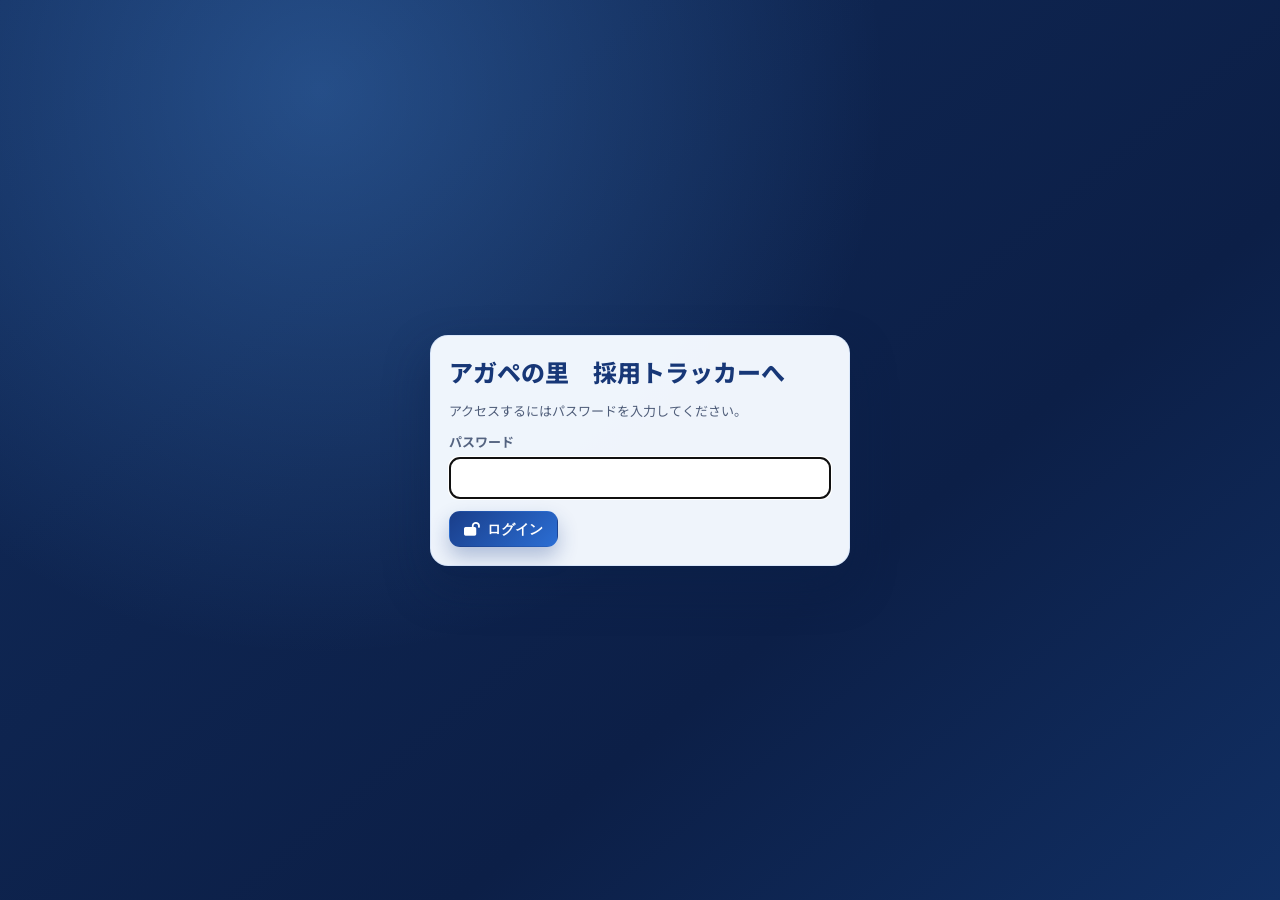
==== analytics.html @ b2e1c062 "Add files via upload" ====
<!DOCTYPE html>
<html lang="ja">
<head>
  <meta charset="UTF-8" />
  <meta name="viewport" content="width=device-width, initial-scale=1.0, maximum-scale=1.0, user-scalable=no" />
  <title>アガペの里 採用トラッカーへ - 分析</title>
  <link rel="preconnect" href="https://fonts.googleapis.com">
  <link rel="preconnect" href="https://fonts.gstatic.com" crossorigin>
  <link href="https://fonts.googleapis.com/css2?family=Noto+Sans+JP:wght@400;500;600;700;800&display=swap" rel="stylesheet">
  <link rel="stylesheet" href="https://cdn.jsdelivr.net/npm/@fortawesome/fontawesome-free@6.5.2/css/all.min.css">
  <link rel="stylesheet" href="./styles.css">
</head>
<body data-page="analytics">
  <div id="toast" class="toast"></div>

  <header class="topbar">
    <div class="topbar-inner">
      <a href="./index.html" class="brand">
        <div class="brand-icon"><img src="./assets/agp-logo-mark.png" alt="AGPロゴ" class="brand-logo-image"></div>
        <div>
          <div class="brand-title">アガペの里　採用トラッカーへ</div>
          <div class="brand-sub">分析ダッシュボード</div>
        </div>
      </a>
    </div>
  </header>

  <main class="app-shell">
    <section class="card section-card">
      <div class="section-head">
        <div>
          <h1 class="section-title">採用分析</h1>
          <div class="section-sub">ソース別成果・月別採用・ステータス分布</div>
        </div>
      </div>

      <div class="kpi-grid analytics-kpi-grid">
        <div class="kpi-card kpi-blue">
          <div class="kpi-label">総応募者</div>
          <div class="kpi-value" id="ana-total-candidates">0</div>
        </div>
        <div class="kpi-card kpi-green">
          <div class="kpi-label">面接化率</div>
          <div class="kpi-value" id="ana-interview-rate">0%</div>
        </div>
        <div class="kpi-card kpi-orange">
          <div class="kpi-label">内定率</div>
          <div class="kpi-value" id="ana-offer-rate">0%</div>
        </div>
        <div class="kpi-card kpi-purple">
          <div class="kpi-label">評価平均</div>
          <div class="kpi-value" id="ana-evaluation-average">-</div>
        </div>
      </div>
    </section>

    <section class="content-grid analytics-grid">
      <div class="card section-card">
        <div class="section-head">
          <div>
            <h2 class="section-title">月別採用数（直近6ヶ月）</h2>
            <div class="section-sub">採用確定日ベース</div>
          </div>
        </div>
        <div id="monthly-chart" class="bar-chart"></div>
      </div>

      <div class="card section-card">
        <div class="section-head">
          <div>
            <h2 class="section-title">ステータス分布</h2>
            <div class="section-sub">候補者数の内訳</div>
          </div>
        </div>
        <div id="status-chart" class="status-chart"></div>
      </div>
    </section>

    <section class="card section-card">
      <div class="section-head">
        <div>
          <h2 class="section-title">採用ソース別成果</h2>
          <div class="section-sub">応募数・内定数・採用数</div>
        </div>
      </div>

      <div class="table-wrap">
        <table class="data-table">
          <thead>
            <tr>
              <th>ソース</th>
              <th>応募数</th>
              <th>内定数</th>
              <th>採用数</th>
              <th>採用率</th>
            </tr>
          </thead>
          <tbody id="source-table-body"></tbody>
        </table>
      </div>
    </section>
  </main>

  <nav class="bottom-nav">
    <a class="nav-item" data-page="home" href="./index.html"><i class="fa-solid fa-house"></i><span>ホーム</span></a>
    <a class="nav-item" data-page="candidates" href="./candidates.html"><i class="fa-solid fa-users"></i><span>候補者</span></a>
    <a class="nav-item" data-page="interviews" href="./interviews.html"><i class="fa-solid fa-calendar-days"></i><span>面接</span></a>
    <a class="nav-item" data-page="evaluation" href="./evaluation.html"><i class="fa-solid fa-star"></i><span>評価</span></a>
    <a class="nav-item" data-page="analytics" href="./analytics.html"><i class="fa-solid fa-chart-simple"></i><span>分析</span></a>
    <a class="nav-item" data-page="settings" href="./settings.html"><i class="fa-solid fa-gear"></i><span>設定</span></a>
  </nav>

  <div id="modal-root"></div>
  <script src="./app.js"></script>
</body>
</html>
---- styles.css ----
:root {
  --bg: #eef4ff;
  --surface: #ffffff;
  --surface-soft: #f3f8ff;
  --border: #c9d8ee;
  --text-main: #1a2540;
  --text-sub: #546380;
  --brand: #1a3e8a;
  --brand-dark: #102b67;
  --accent: #3aa9e8;
  --danger: #c0392b;
  --radius-lg: 16px;
  --radius-md: 12px;
  --radius-sm: 8px;
  --shadow-card: 0 12px 26px rgba(18, 38, 86, 0.1);
  --shadow-float: 0 18px 40px rgba(20, 44, 99, 0.2);
}

* {
  box-sizing: border-box;
}

html,
body {
  margin: 0;
  padding: 0;
  font-family: "Noto Sans JP", sans-serif;
  background:
    radial-gradient(circle at 6% 0%, rgba(26, 62, 138, 0.14), transparent 45%),
    radial-gradient(circle at 100% 20%, rgba(58, 169, 232, 0.16), transparent 34%),
    var(--bg);
  color: var(--text-main);
}

a {
  color: inherit;
  text-decoration: none;
}

.topbar {
  position: sticky;
  top: 0;
  z-index: 20;
  backdrop-filter: blur(8px);
  background: rgba(238, 244, 255, 0.9);
  border-bottom: 1px solid rgba(201, 216, 238, 0.9);
}

.topbar-inner {
  max-width: 1200px;
  margin: 0 auto;
  padding: 12px 16px;
  display: flex;
  align-items: center;
  justify-content: space-between;
  gap: 12px;
}

.brand {
  display: flex;
  align-items: center;
  gap: 10px;
  min-width: 0;
}

.brand-icon {
  width: 42px;
  height: 42px;
  border-radius: 13px;
  display: grid;
  place-items: center;
  background: linear-gradient(145deg, #e6f0ff, #ffffff);
  border: 1px solid #b8caea;
  box-shadow: 0 10px 20px rgba(35, 66, 132, 0.22);
}

.brand-logo-image {
  width: 30px;
  height: 30px;
  object-fit: contain;
}

.brand-title {
  font-size: 18px;
  font-weight: 800;
  letter-spacing: 0.02em;
}

.brand-sub {
  font-size: 12px;
  color: var(--text-sub);
  white-space: nowrap;
  overflow: hidden;
  text-overflow: ellipsis;
}

.topbar-actions {
  display: flex;
  align-items: center;
  flex-wrap: wrap;
  justify-content: flex-end;
  gap: 8px;
}

.btn {
  border: 1px solid transparent;
  background: #ffffff;
  color: var(--text-main);
  border-radius: 11px;
  padding: 10px 14px;
  font-size: 14px;
  font-weight: 700;
  line-height: 1;
  cursor: pointer;
  display: inline-flex;
  align-items: center;
  gap: 7px;
  transition: transform 0.18s ease, box-shadow 0.18s ease, background-color 0.18s ease;
}

.btn:hover {
  transform: translateY(-1px);
}

.btn:active {
  transform: translateY(0);
}

.btn-primary {
  background: linear-gradient(135deg, var(--brand), #2b6ed4);
  color: #ffffff;
  box-shadow: 0 10px 20px rgba(26, 62, 138, 0.3);
}

.btn-secondary {
  border-color: var(--border);
  background: var(--surface);
}

.btn-soft {
  background: #eaf2ff;
  color: var(--brand-dark);
  border-color: #b7ceef;
}

.btn-danger {
  background: #feeceb;
  color: var(--danger);
  border-color: #f5c1bc;
}

.btn-sm {
  padding: 8px 10px;
  border-radius: 9px;
  font-size: 13px;
  font-weight: 700;
}

.file-label input {
  display: none;
}

.app-shell {
  max-width: 1200px;
  margin: 0 auto;
  padding: 18px 16px 110px;
  display: grid;
  gap: 14px;
}

.card {
  border-radius: var(--radius-lg);
  border: 1px solid var(--border);
  background: var(--surface);
  box-shadow: var(--shadow-card);
}

.section-card {
  padding: 16px;
}

.section-head {
  display: flex;
  align-items: center;
  justify-content: space-between;
  gap: 12px;
  margin-bottom: 14px;
}

.section-title {
  margin: 0;
  font-size: 22px;
  font-weight: 800;
  letter-spacing: 0.01em;
}

.section-sub {
  margin-top: 4px;
  color: var(--text-sub);
  font-size: 13px;
}

.hero-grid {
  display: grid;
  grid-template-columns: 1.7fr 1fr;
  gap: 14px;
}

.hero-card {
  padding: 20px;
  background:
    linear-gradient(142deg, rgba(26, 62, 138, 0.18), rgba(26, 62, 138, 0) 55%),
    linear-gradient(0deg, #ffffff, #ffffff);
}

.hero-brand-row {
  display: flex;
  align-items: center;
  gap: 12px;
  margin-bottom: 14px;
}

.hero-logo-image {
  width: 58px;
  height: 58px;
  border-radius: 16px;
  border: 1px solid #b7caee;
  background: #eef4ff;
  padding: 7px;
}

.hero-brand-copy {
  display: grid;
  gap: 2px;
}

.hero-brand-title {
  font-weight: 800;
  letter-spacing: 0.02em;
  color: #173777;
}

.hero-brand-sub {
  font-size: 12px;
  color: var(--text-sub);
}

.hero-title {
  margin: 0 0 12px;
  font-size: 31px;
  line-height: 1.35;
  font-weight: 800;
}

.hero-text {
  margin: 0 0 18px;
  color: var(--text-sub);
  line-height: 1.8;
}

.hero-actions {
  display: flex;
  align-items: center;
  flex-wrap: wrap;
  gap: 8px;
  margin-bottom: 16px;
}

.mini-stats {
  display: grid;
  grid-template-columns: repeat(3, minmax(0, 1fr));
  gap: 9px;
}

.mini-stat {
  border: 1px solid #c9daf2;
  border-radius: var(--radius-md);
  background: #f2f8ff;
  padding: 10px;
}

.mini-label {
  font-size: 12px;
  color: var(--text-sub);
}

.mini-value {
  font-size: 28px;
  font-weight: 800;
  margin-top: 4px;
  color: #173777;
}

.side-card {
  padding: 16px;
}

.score-ring-wrap {
  display: flex;
  justify-content: center;
  margin: 14px 0;
}

.score-ring {
  width: 170px;
  height: 170px;
  border-radius: 50%;
  background: conic-gradient(var(--brand) 0%, #d8e1ea 0%);
  display: grid;
  place-items: center;
  transition: background 0.4s ease;
}

.score-ring-inner {
  width: 130px;
  height: 130px;
  border-radius: 50%;
  background: #ffffff;
  display: grid;
  place-items: center;
  border: 1px solid var(--border);
}

.score-value {
  font-size: 36px;
  font-weight: 800;
  line-height: 1;
}

.score-label {
  color: var(--text-sub);
  font-weight: 700;
}

.summary-list {
  display: grid;
  gap: 8px;
}

.summary-item {
  display: flex;
  justify-content: space-between;
  align-items: center;
  background: var(--surface-soft);
  border: 1px solid var(--border);
  border-radius: var(--radius-sm);
  padding: 8px 10px;
  color: var(--text-sub);
}

.summary-item strong {
  color: var(--text-main);
}

.kpi-grid {
  display: grid;
  grid-template-columns: repeat(4, minmax(0, 1fr));
  gap: 10px;
}

.kpi-card {
  border-radius: var(--radius-md);
  border: 1px solid var(--border);
  padding: 13px;
}

.kpi-label {
  font-size: 13px;
  color: var(--text-sub);
  margin-bottom: 6px;
}

.kpi-value {
  font-size: 32px;
  font-weight: 800;
  margin-bottom: 6px;
}

.kpi-foot {
  font-size: 12px;
  color: var(--text-sub);
}

.kpi-blue {
  background: #eef4ff;
  border-color: #c8d8ff;
}

.kpi-green {
  background: #eaf5ff;
  border-color: #c3ddf6;
}

.kpi-orange {
  background: #edf4ff;
  border-color: #ccddf8;
}

.kpi-purple {
  background: #e8f7ff;
  border-color: #b9e7fb;
}

.content-grid {
  display: grid;
  grid-template-columns: repeat(2, minmax(0, 1fr));
  gap: 14px;
}

.toolbar {
  display: grid;
  grid-template-columns: minmax(0, 1fr) 220px auto;
  gap: 8px;
  margin-bottom: 10px;
}

.search-box {
  height: 42px;
  border-radius: 11px;
  border: 1px solid var(--border);
  background: #ffffff;
  display: flex;
  align-items: center;
  padding: 0 11px;
  gap: 8px;
  color: #7d8794;
}

.search-input,
.form-input,
.form-select,
.form-textarea {
  border: 1px solid var(--border);
  border-radius: 10px;
  font: inherit;
  color: var(--text-main);
  background: #ffffff;
}

.search-input {
  border: 0;
  outline: none;
  width: 100%;
  height: 100%;
}

.form-input,
.form-select {
  height: 42px;
  padding: 0 11px;
}

.form-textarea {
  min-height: 98px;
  width: 100%;
  padding: 10px 11px;
  resize: vertical;
}

.sort-select {
  width: 100%;
}

.chip-row {
  display: flex;
  flex-wrap: wrap;
  gap: 7px;
  margin-bottom: 10px;
}

.chip {
  border-radius: 999px;
  border: 1px solid var(--border);
  background: #ffffff;
  padding: 8px 11px;
  font-size: 13px;
  font-weight: 700;
  cursor: pointer;
}

.chip.active {
  background: #e5f5f2;
  color: #0b5a54;
  border-color: #9ccfc8;
}

.candidate-grid {
  display: grid;
  grid-template-columns: repeat(auto-fill, minmax(280px, 1fr));
  gap: 10px;
}

.candidate-card {
  border: 1px solid var(--border);
  border-radius: var(--radius-md);
  background: var(--surface-soft);
  padding: 12px;
}

.candidate-header {
  display: flex;
  justify-content: space-between;
  align-items: flex-start;
  gap: 8px;
  margin-bottom: 8px;
}

.candidate-name {
  font-weight: 800;
  font-size: 18px;
  margin: 0;
}

.candidate-meta {
  color: var(--text-sub);
  font-size: 12px;
  line-height: 1.7;
}

.candidate-actions {
  display: flex;
  flex-wrap: wrap;
  gap: 6px;
  margin-top: 10px;
}

.badge-row {
  display: flex;
  gap: 5px;
  flex-wrap: wrap;
}

.badge {
  font-size: 11px;
  font-weight: 700;
  padding: 4px 7px;
  border-radius: 999px;
}

.status-applied {
  background: #e8f0ff;
  color: #1d3c78;
}

.status-screening {
  background: #e4f3ff;
  color: #125b89;
}

.status-interview {
  background: #e9f7ff;
  color: #17689b;
}

.status-offer {
  background: #e9efff;
  color: #203b8f;
}

.status-hired {
  background: #dbf3ff;
  color: #0f5f8f;
}

.status-rejected,
.status-withdrawn {
  background: #edf1f9;
  color: #425675;
}

.priority-high {
  background: #fde9e6;
  color: #a23529;
}

.priority-medium {
  background: #fff4dc;
  color: #8c5a07;
}

.priority-low {
  background: #e8f4ff;
  color: #1c527e;
}

.simple-list {
  display: grid;
  gap: 8px;
}

.list-item {
  border: 1px solid var(--border);
  border-radius: var(--radius-sm);
  padding: 9px 11px;
  background: #ffffff;
  display: flex;
  align-items: flex-start;
  justify-content: space-between;
  gap: 10px;
}

.list-title {
  margin: 0;
  font-weight: 700;
  font-size: 14px;
}

.list-meta {
  margin-top: 2px;
  font-size: 12px;
  color: var(--text-sub);
}

.list-actions {
  display: flex;
  gap: 6px;
  flex-wrap: wrap;
  justify-content: flex-end;
}

.empty-state {
  border: 1px dashed #b5c3d3;
  border-radius: 12px;
  padding: 22px 12px;
  text-align: center;
  color: var(--text-sub);
  background: #fbfcff;
}

.form-grid {
  display: grid;
  grid-template-columns: repeat(2, minmax(0, 1fr));
  gap: 10px;
}

.form-grid .full {
  grid-column: 1 / -1;
}

.form-row {
  display: grid;
  gap: 6px;
}

.form-label {
  font-size: 13px;
  color: var(--text-sub);
  font-weight: 700;
}

.modal-backdrop {
  position: fixed;
  inset: 0;
  z-index: 50;
  background: rgba(24, 37, 53, 0.5);
  backdrop-filter: blur(3px);
  display: grid;
  place-items: center;
  padding: 14px;
}

.modal-card {
  width: min(760px, 100%);
  border-radius: 16px;
  border: 1px solid var(--border);
  background: #ffffff;
  box-shadow: var(--shadow-float);
  max-height: 92vh;
  overflow: auto;
  animation: modal-in 0.2s ease;
}

@keyframes modal-in {
  from {
    opacity: 0;
    transform: translateY(8px) scale(0.98);
  }
  to {
    opacity: 1;
    transform: translateY(0) scale(1);
  }
}

.modal-head,
.modal-foot {
  padding: 12px 14px;
  display: flex;
  align-items: center;
  justify-content: space-between;
  gap: 8px;
}

.modal-head {
  border-bottom: 1px solid var(--border);
}

.modal-title {
  margin: 0;
  font-size: 20px;
  font-weight: 800;
}

.modal-close {
  border: 0;
  background: #f4f6f9;
  border-radius: 8px;
  width: 34px;
  height: 34px;
  display: grid;
  place-items: center;
  cursor: pointer;
}

.modal-body {
  padding: 14px;
}

.modal-foot {
  border-top: 1px solid var(--border);
  justify-content: flex-end;
}

.table-wrap {
  overflow-x: auto;
}

.data-table {
  width: 100%;
  border-collapse: collapse;
}

.data-table th,
.data-table td {
  border-bottom: 1px solid var(--border);
  text-align: left;
  padding: 10px 8px;
  font-size: 13px;
  white-space: nowrap;
}

.data-table th {
  color: var(--text-sub);
  font-weight: 700;
}

.analytics-grid {
  grid-template-columns: repeat(2, minmax(0, 1fr));
}

.analytics-kpi-grid {
  margin-top: 6px;
}

.bar-chart {
  display: grid;
  gap: 10px;
}

.bar-item {
  display: grid;
  grid-template-columns: 84px minmax(0, 1fr) 30px;
  align-items: center;
  gap: 8px;
  font-size: 12px;
}

.bar-track {
  height: 10px;
  border-radius: 999px;
  background: #ecf2f8;
  overflow: hidden;
}

.bar-fill {
  height: 100%;
  border-radius: inherit;
  background: linear-gradient(90deg, #1f4ca5, #49b9f0);
}

.status-chart {
  display: grid;
  gap: 10px;
}

.status-row {
  display: grid;
  grid-template-columns: 92px minmax(0, 1fr) 34px;
  align-items: center;
  gap: 8px;
  font-size: 12px;
}

.status-track {
  height: 12px;
  border-radius: 999px;
  background: #eef2f8;
  overflow: hidden;
}

.status-fill {
  height: 100%;
  border-radius: inherit;
  background: linear-gradient(90deg, #1f4ca5, #49b9f0);
}

.settings-shell {
  grid-template-columns: 1fr;
}

.settings-form {
  display: grid;
  gap: 10px;
}

.source-editor-input {
  display: flex;
  gap: 8px;
  align-items: center;
}

.source-editor-input .form-input {
  flex: 1;
}

.source-chip-list {
  margin-top: 8px;
  display: flex;
  flex-wrap: wrap;
  gap: 7px;
}

.source-chip {
  display: inline-flex;
  align-items: center;
  gap: 7px;
  background: #edf5ff;
  border: 1px solid #bcd2f0;
  color: #15336f;
  border-radius: 999px;
  padding: 6px 10px;
  font-size: 12px;
  font-weight: 700;
}

.source-chip button {
  border: 0;
  background: transparent;
  color: #385d9f;
  cursor: pointer;
  font-size: 12px;
  padding: 0;
  line-height: 1;
}

.sheet-section {
  border: 1px solid var(--border);
  border-radius: 12px;
  background: #f7fbff;
  padding: 10px;
  margin-bottom: 10px;
}

.sheet-title {
  margin: 0 0 10px;
  font-size: 15px;
  font-weight: 800;
  color: #173777;
}

.sheet-note {
  margin-top: 8px;
  font-size: 12px;
  line-height: 1.7;
  color: #375376;
}

.entry-status-row {
  display: flex;
  flex-wrap: wrap;
  gap: 6px;
}

.entry-status-chip {
  display: inline-flex;
  align-items: center;
  border-radius: 999px;
  border: 1px solid #b8ccec;
  background: #edf5ff;
  color: #1c3f82;
  font-size: 12px;
  font-weight: 700;
  padding: 4px 9px;
}

.entry-status-chip.final {
  border-color: #85afe6;
  background: #dfefff;
}

.live-score-board {
  margin: 10px 0;
  display: grid;
  grid-template-columns: repeat(3, minmax(0, 1fr));
  gap: 8px;
}

.live-score-item {
  border: 1px solid #c3d5f1;
  border-radius: 10px;
  background: #ffffff;
  padding: 8px 9px;
  display: grid;
  gap: 4px;
}

.live-score-item span {
  font-size: 12px;
  color: #4f678c;
  font-weight: 700;
}

.live-score-item strong {
  font-size: 15px;
  color: #173777;
}

.live-score-item.final {
  border-color: #8db5e9;
  background: linear-gradient(140deg, #eef6ff, #ffffff);
}

.score-sheet-grid {
  display: grid;
  grid-template-columns: repeat(2, minmax(0, 1fr));
  gap: 10px;
}

.score-sheet-col {
  margin: 0;
  min-inline-size: 0;
  border: 1px solid #c8d8f2;
  border-radius: 10px;
  background: #ffffff;
  padding: 9px;
  display: grid;
  gap: 8px;
}

.readonly-column {
  opacity: 0.7;
  background: #f5f8fd;
}

.score-sheet-col h4 {
  margin: 0;
  font-size: 14px;
  color: #1a3e8a;
}

.compare-wrap .data-table th:nth-child(n + 2),
.compare-wrap .data-table td:nth-child(n + 2) {
  text-align: center;
}

.check-list {
  display: grid;
  gap: 7px;
}

.check-row {
  display: flex;
  align-items: flex-start;
  gap: 8px;
  font-size: 13px;
  color: var(--text-main);
}

.check-row input {
  margin-top: 2px;
}

.check-row.danger span {
  color: #9b2f2f;
  font-weight: 700;
}

.auth-gate {
  position: fixed;
  inset: 0;
  z-index: 120;
  background:
    radial-gradient(circle at 25% 10%, rgba(88, 167, 255, 0.3), transparent 45%),
    linear-gradient(140deg, #112b5a, #0c1f47 65%, #112f63);
  display: grid;
  place-items: center;
  padding: 16px;
}

.auth-card {
  width: min(420px, 100%);
  border-radius: 18px;
  border: 1px solid rgba(190, 215, 248, 0.45);
  background: rgba(244, 249, 255, 0.98);
  box-shadow: 0 20px 45px rgba(12, 31, 71, 0.45);
  padding: 18px;
  display: grid;
  gap: 12px;
}

.auth-title {
  margin: 0;
  font-size: 24px;
  font-weight: 800;
  color: #173777;
}

.auth-sub {
  margin: 0;
  font-size: 13px;
  color: #4f5d79;
}

.auth-error {
  margin: 0;
  font-size: 12px;
  color: #b42323;
  font-weight: 700;
  min-height: 1em;
}

.actions-wrap {
  display: flex;
  flex-wrap: wrap;
  gap: 8px;
  margin-bottom: 12px;
}

.settings-summary {
  border: 1px solid var(--border);
  border-radius: var(--radius-md);
  background: var(--surface-soft);
  padding: 10px;
  color: var(--text-sub);
  font-size: 13px;
}

.toast {
  position: fixed;
  left: 50%;
  top: 18px;
  transform: translateX(-50%) translateY(-16px);
  background: rgba(31, 42, 55, 0.95);
  color: #ffffff;
  border-radius: 999px;
  padding: 10px 14px;
  font-size: 13px;
  font-weight: 700;
  z-index: 70;
  opacity: 0;
  pointer-events: none;
  transition: transform 0.2s ease, opacity 0.2s ease;
}

.toast.show {
  opacity: 1;
  transform: translateX(-50%) translateY(0);
}

.bottom-nav {
  position: fixed;
  bottom: 0;
  left: 0;
  right: 0;
  z-index: 25;
  border-top: 1px solid var(--border);
  background: rgba(255, 255, 255, 0.95);
  backdrop-filter: blur(10px);
  display: grid;
  grid-template-columns: repeat(6, minmax(0, 1fr));
}

.nav-item {
  padding: 10px 4px 11px;
  font-size: 11px;
  font-weight: 700;
  color: #6a7482;
  display: grid;
  place-items: center;
  gap: 3px;
}

.nav-item i {
  font-size: 16px;
}

.nav-item.active {
  color: var(--brand-dark);
}

.fab {
  position: fixed;
  right: 16px;
  bottom: 74px;
  width: 56px;
  height: 56px;
  border-radius: 50%;
  border: 0;
  color: #ffffff;
  background: linear-gradient(135deg, var(--brand), #2f75de);
  font-size: 20px;
  box-shadow: 0 14px 30px rgba(26, 62, 138, 0.35);
  cursor: pointer;
  z-index: 26;
}

@media (max-width: 1024px) {
  .hero-grid,
  .content-grid,
  .analytics-grid {
    grid-template-columns: 1fr;
  }

  .kpi-grid {
    grid-template-columns: repeat(2, minmax(0, 1fr));
  }
}

@media (max-width: 720px) {
  .brand-sub {
    display: none;
  }

  .topbar-inner {
    align-items: flex-start;
    flex-direction: column;
  }

  .topbar-actions {
    width: 100%;
    justify-content: flex-start;
  }

  .hero-title {
    font-size: 24px;
  }

  .mini-stats,
  .kpi-grid {
    grid-template-columns: 1fr;
  }

  .toolbar {
    grid-template-columns: 1fr;
  }

  .form-grid {
    grid-template-columns: 1fr;
  }

  .source-editor-input {
    flex-direction: column;
    align-items: stretch;
  }

  .score-sheet-grid {
    grid-template-columns: 1fr;
  }

  .live-score-board {
    grid-template-columns: 1fr;
  }

  .fab {
    right: 12px;
  }
}
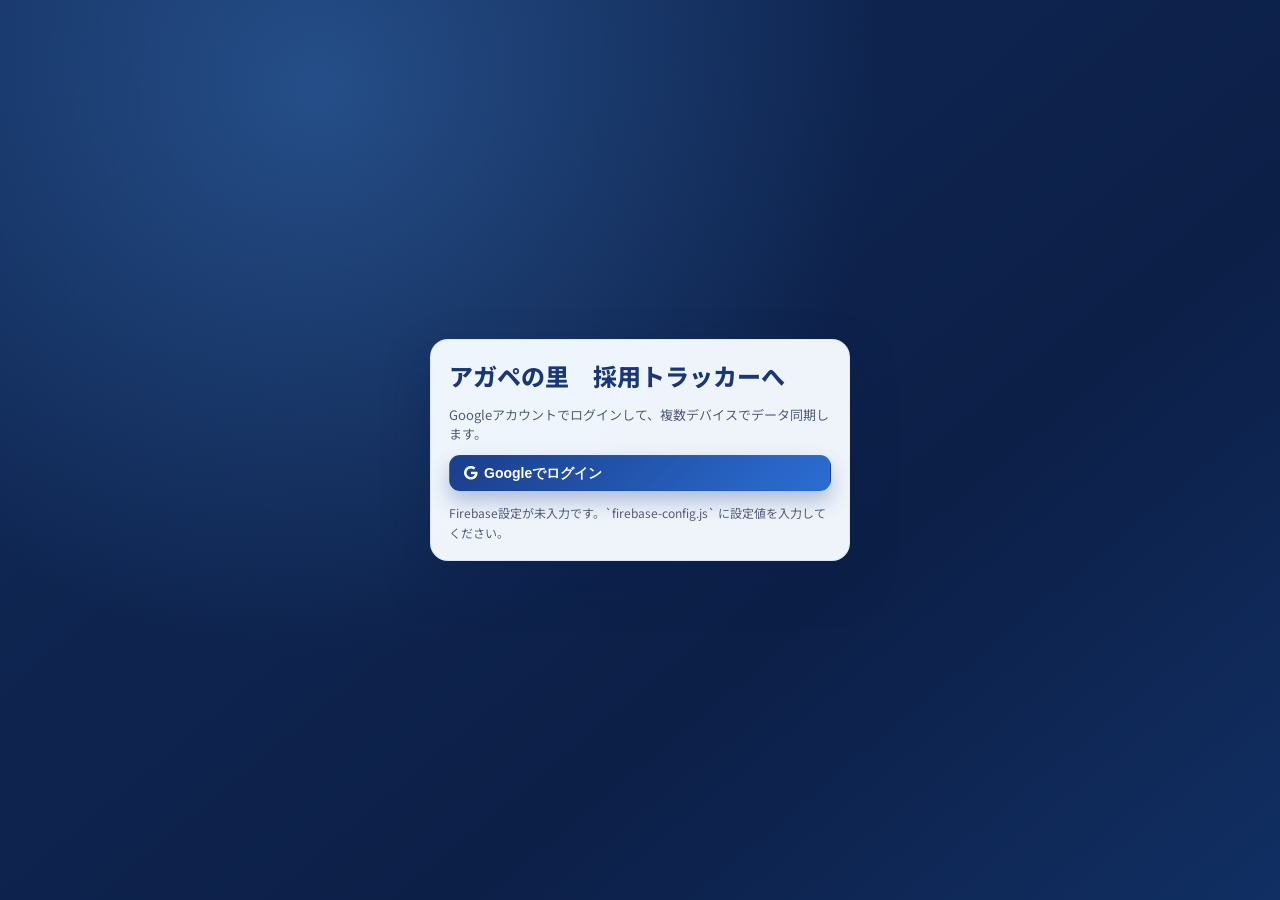
==== commit 4674bfb9: "Add files via upload" ====
--- a/analytics.html
+++ b/analytics.html
@@ -111,6 +111,10 @@
   </nav>
 
   <div id="modal-root"></div>
+  <script src="https://www.gstatic.com/firebasejs/10.13.2/firebase-app-compat.js"></script>
+  <script src="https://www.gstatic.com/firebasejs/10.13.2/firebase-auth-compat.js"></script>
+  <script src="https://www.gstatic.com/firebasejs/10.13.2/firebase-firestore-compat.js"></script>
+  <script src="./firebase-config.js"></script>
   <script src="./app.js"></script>
 </body>
 </html>
--- a/styles.css
+++ b/styles.css
@@ -1020,12 +1020,38 @@
   color: #4f5d79;
 }
 
+.auth-hint {
+  margin: 0;
+  font-size: 12px;
+  line-height: 1.6;
+  color: #4f5d79;
+}
+
 .auth-error {
   margin: 0;
   font-size: 12px;
   color: #b42323;
   font-weight: 700;
   min-height: 1em;
+}
+
+.auth-user-controls {
+  display: inline-flex;
+  align-items: center;
+  gap: 8px;
+}
+
+.auth-user-chip {
+  display: inline-flex;
+  align-items: center;
+  gap: 6px;
+  border-radius: 999px;
+  border: 1px solid #b8cdec;
+  background: #edf5ff;
+  color: #173a7c;
+  font-size: 12px;
+  font-weight: 700;
+  padding: 6px 10px;
 }
 
 .actions-wrap {
